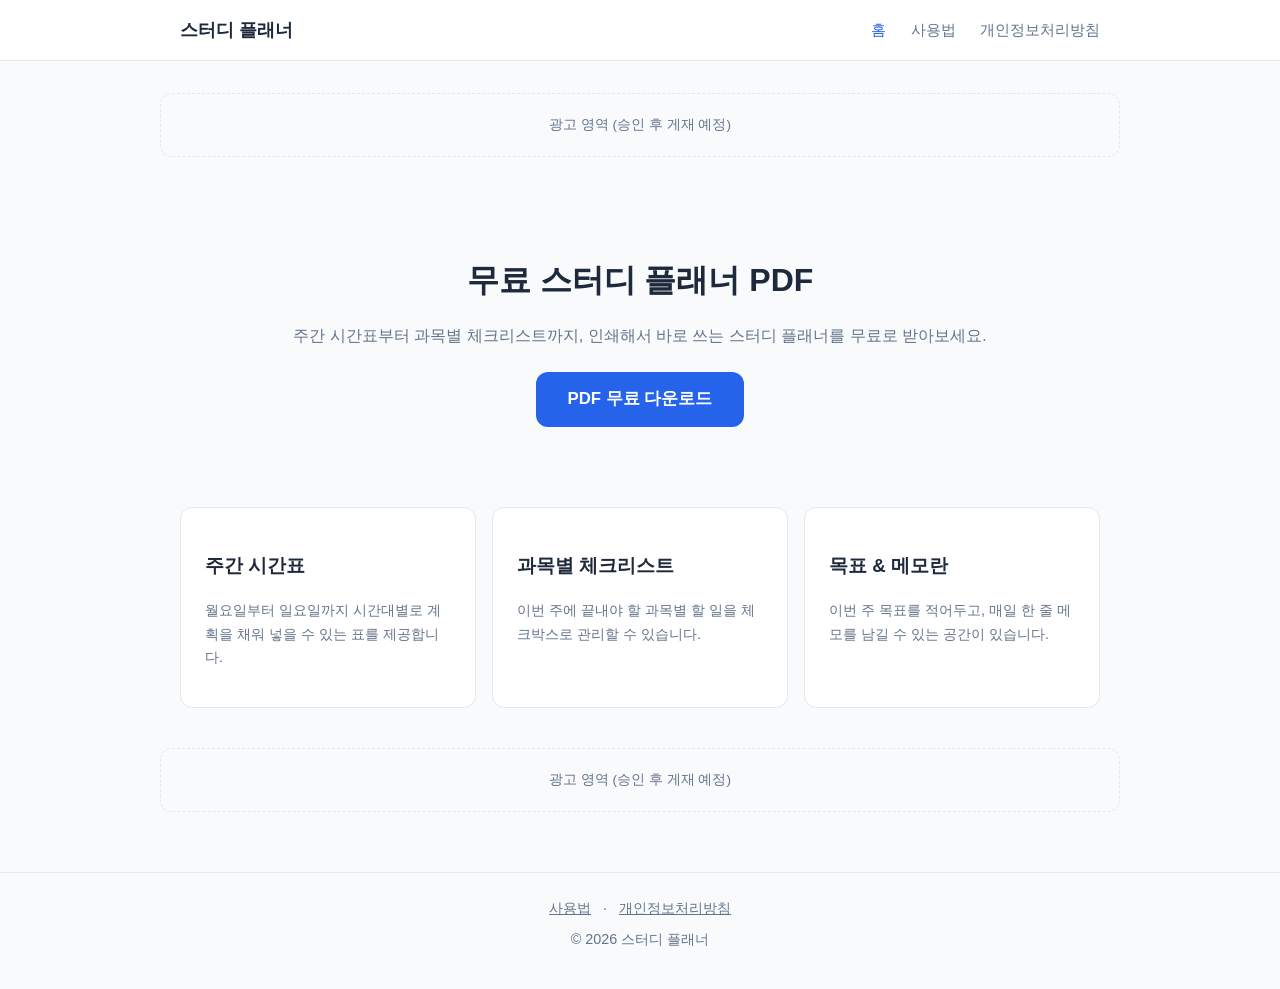
==== index.html @ 097faa26 "fix: extract feature grid to CSS class with mobile breakpoint" ====
<!DOCTYPE html>
<html lang="ko">
<head>
<meta charset="UTF-8">
<meta name="viewport" content="width=device-width, initial-scale=1.0">
<title>무료 스터디 플래너 PDF 다운로드</title>
<meta name="description" content="주간 시간표, 과목별 체크리스트가 담긴 스터디 플래너 PDF를 무료로 다운로드하세요.">
<link rel="stylesheet" href="style.css">
</head>
<body>
  <header class="site-header">
    <div class="container">
      <a href="index.html" class="logo">스터디 플래너</a>
      <nav>
        <a href="index.html" class="active">홈</a>
        <a href="about.html">사용법</a>
        <a href="privacy.html">개인정보처리방침</a>
      </nav>
    </div>
  </header>

  <div class="ad-slot">광고 영역 (승인 후 게재 예정)</div>

  <main class="container">
    <section style="text-align:center; padding: 40px 0;">
      <h1 style="font-size:2rem; margin-bottom:12px;">무료 스터디 플래너 PDF</h1>
      <p style="color:var(--color-text-muted); margin-bottom:24px;">
        주간 시간표부터 과목별 체크리스트까지, 인쇄해서 바로 쓰는 스터디 플래너를 무료로 받아보세요.
      </p>
      <a class="btn-primary" href="downloads/study-planner.pdf" download>PDF 무료 다운로드</a>
    </section>

    <section class="feature-grid">
      <div class="card">
        <h3>주간 시간표</h3>
        <p style="color:var(--color-text-muted); font-size:0.9rem;">월요일부터 일요일까지 시간대별로 계획을 채워 넣을 수 있는 표를 제공합니다.</p>
      </div>
      <div class="card">
        <h3>과목별 체크리스트</h3>
        <p style="color:var(--color-text-muted); font-size:0.9rem;">이번 주에 끝내야 할 과목별 할 일을 체크박스로 관리할 수 있습니다.</p>
      </div>
      <div class="card">
        <h3>목표 &amp; 메모란</h3>
        <p style="color:var(--color-text-muted); font-size:0.9rem;">이번 주 목표를 적어두고, 매일 한 줄 메모를 남길 수 있는 공간이 있습니다.</p>
      </div>
    </section>
  </main>

  <div class="ad-slot">광고 영역 (승인 후 게재 예정)</div>

  <footer class="site-footer">
    <div class="container">
      <a href="about.html">사용법</a> · <a href="privacy.html">개인정보처리방침</a>
      <p style="margin-top:8px;">© <span id="year"></span> 스터디 플래너</p>
    </div>
  </footer>

  <script src="script.js"></script>
</body>
</html>
---- style.css ----
:root {
  --color-primary: #2563eb;
  --color-primary-dark: #1d4ed8;
  --color-bg: #f8fafc;
  --color-surface: #ffffff;
  --color-text: #1e293b;
  --color-text-muted: #64748b;
  --color-border: #e2e8f0;
  --max-width: 960px;
  --radius: 12px;
}

* {
  box-sizing: border-box;
}

body {
  margin: 0;
  font-family: "Apple SD Gothic Neo", "Malgun Gothic", sans-serif;
  background: var(--color-bg);
  color: var(--color-text);
  line-height: 1.6;
}

.container {
  max-width: var(--max-width);
  margin: 0 auto;
  padding: 0 20px;
}

.site-header {
  background: var(--color-surface);
  border-bottom: 1px solid var(--color-border);
  padding: 16px 0;
}

.site-header .container {
  display: flex;
  justify-content: space-between;
  align-items: center;
}

.site-header .logo {
  font-weight: 700;
  font-size: 1.1rem;
  text-decoration: none;
  color: var(--color-text);
}

.site-header nav a {
  margin-left: 20px;
  text-decoration: none;
  color: var(--color-text-muted);
  font-size: 0.95rem;
}

.site-header nav a:hover,
.site-header nav a.active {
  color: var(--color-primary);
}

.btn-primary {
  display: inline-block;
  background: var(--color-primary);
  color: #fff;
  padding: 14px 32px;
  border-radius: var(--radius);
  text-decoration: none;
  font-weight: 600;
  font-size: 1.05rem;
  border: none;
  cursor: pointer;
}

.btn-primary:hover {
  background: var(--color-primary-dark);
}

.ad-slot {
  max-width: var(--max-width);
  margin: 32px auto;
  padding: 20px;
  text-align: center;
  color: var(--color-text-muted);
  font-size: 0.85rem;
  border: 1px dashed var(--color-border);
  border-radius: var(--radius);
}

.card {
  background: var(--color-surface);
  border: 1px solid var(--color-border);
  border-radius: var(--radius);
  padding: 24px;
}

.feature-grid {
  display: grid;
  grid-template-columns: repeat(3, 1fr);
  gap: 16px;
  margin: 40px 0;
}

.site-footer {
  border-top: 1px solid var(--color-border);
  margin-top: 60px;
  padding: 24px 0;
  text-align: center;
  color: var(--color-text-muted);
  font-size: 0.9rem;
}

.site-footer a {
  color: var(--color-text-muted);
  margin: 0 8px;
}

.prose h1,
.prose h2 {
  color: var(--color-text);
}

.prose p {
  color: var(--color-text-muted);
}

@media (max-width: 600px) {
  .site-header .container {
    flex-direction: column;
    gap: 8px;
  }

  .btn-primary {
    width: 100%;
    text-align: center;
  }

  .feature-grid {
    grid-template-columns: 1fr;
  }
}
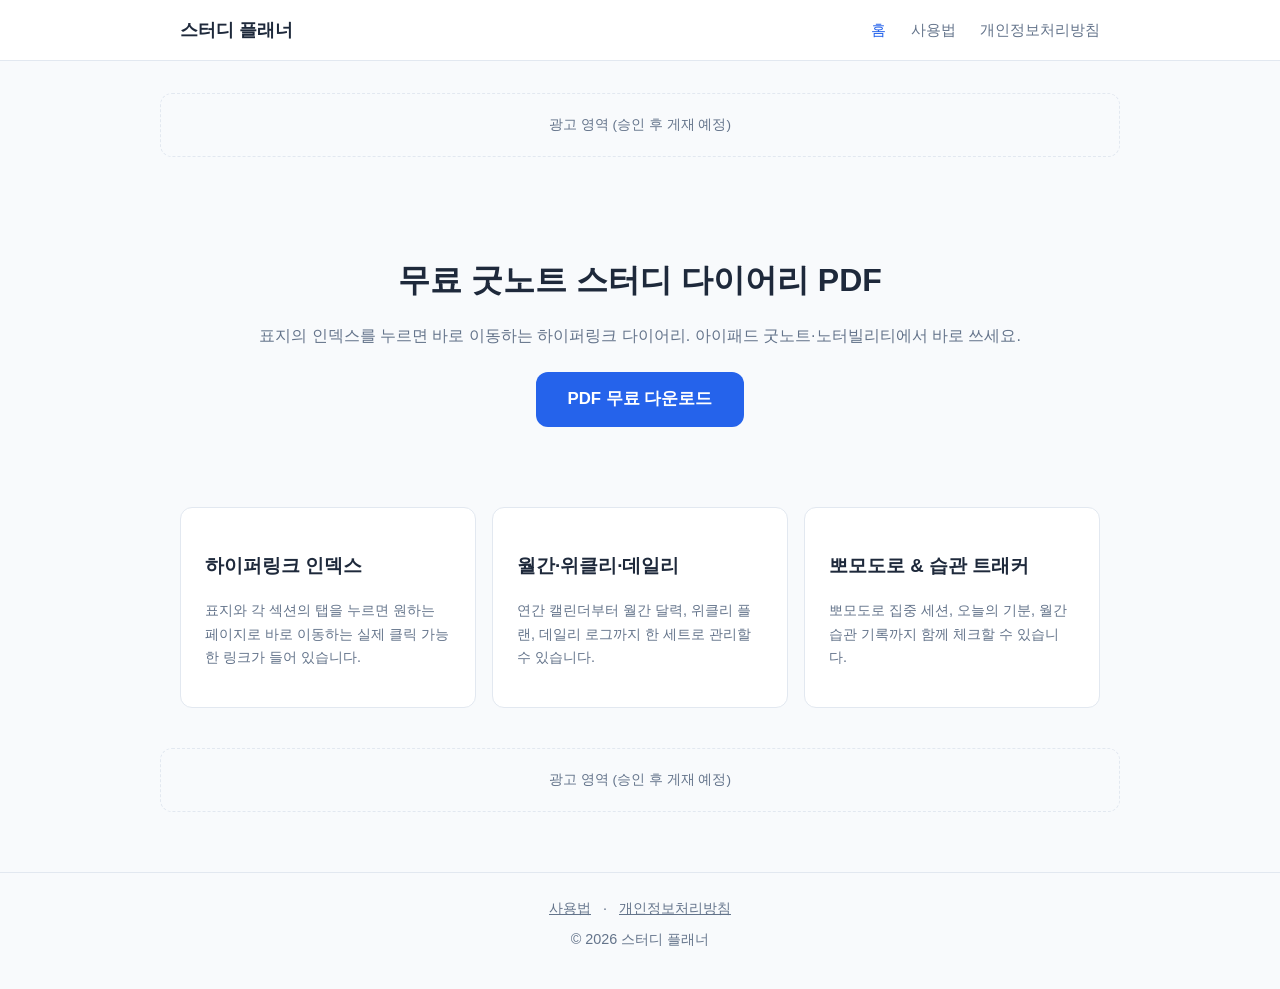
==== commit 41348fc7: "Replace print planner with GoodNotes-style hyperlink diary (MVP) Redesigns the free-distribution PDF" ====
--- a/index.html
+++ b/index.html
@@ -3,9 +3,11 @@
 <head>
 <meta charset="UTF-8">
 <meta name="viewport" content="width=device-width, initial-scale=1.0">
-<title>무료 스터디 플래너 PDF 다운로드</title>
-<meta name="description" content="주간 시간표, 과목별 체크리스트가 담긴 스터디 플래너 PDF를 무료로 다운로드하세요.">
+<title>무료 굿노트 스터디 다이어리 PDF 다운로드</title>
+<meta name="description" content="굿노트·노터빌리티에서 바로 쓰는 하이퍼링크 스터디 다이어리 PDF를 무료로 다운로드하세요.">
+<link rel="icon" href="data:image/svg+xml,<svg xmlns=%22http://www.w3.org/2000/svg%22 viewBox=%220 0 100 100%22><text y=%22.9em%22 font-size=%2290%22>📚</text></svg>">
 <link rel="stylesheet" href="style.css">
+<script async src="https://pagead2.googlesyndication.com/pagead/js/adsbygoogle.js?client=ca-pub-1386810776601970" crossorigin="anonymous"></script>
 </head>
 <body>
   <header class="site-header">
@@ -19,33 +21,35 @@
     </div>
   </header>
 
+  <!-- AdSense 승인 후 이 자리에 발급받은 광고 스크립트를 삽입하세요 -->
   <div class="ad-slot">광고 영역 (승인 후 게재 예정)</div>
 
   <main class="container">
     <section style="text-align:center; padding: 40px 0;">
-      <h1 style="font-size:2rem; margin-bottom:12px;">무료 스터디 플래너 PDF</h1>
+      <h1 style="font-size:2rem; margin-bottom:12px;">무료 굿노트 스터디 다이어리 PDF</h1>
       <p style="color:var(--color-text-muted); margin-bottom:24px;">
-        주간 시간표부터 과목별 체크리스트까지, 인쇄해서 바로 쓰는 스터디 플래너를 무료로 받아보세요.
+        표지의 인덱스를 누르면 바로 이동하는 하이퍼링크 다이어리. 아이패드 굿노트·노터빌리티에서 바로 쓰세요.
       </p>
       <a class="btn-primary" href="downloads/study-planner.pdf" download>PDF 무료 다운로드</a>
     </section>
 
     <section class="feature-grid">
       <div class="card">
-        <h3>주간 시간표</h3>
-        <p style="color:var(--color-text-muted); font-size:0.9rem;">월요일부터 일요일까지 시간대별로 계획을 채워 넣을 수 있는 표를 제공합니다.</p>
+        <h3>하이퍼링크 인덱스</h3>
+        <p style="color:var(--color-text-muted); font-size:0.9rem;">표지와 각 섹션의 탭을 누르면 원하는 페이지로 바로 이동하는 실제 클릭 가능한 링크가 들어 있습니다.</p>
       </div>
       <div class="card">
-        <h3>과목별 체크리스트</h3>
-        <p style="color:var(--color-text-muted); font-size:0.9rem;">이번 주에 끝내야 할 과목별 할 일을 체크박스로 관리할 수 있습니다.</p>
+        <h3>월간·위클리·데일리</h3>
+        <p style="color:var(--color-text-muted); font-size:0.9rem;">연간 캘린더부터 월간 달력, 위클리 플랜, 데일리 로그까지 한 세트로 관리할 수 있습니다.</p>
       </div>
       <div class="card">
-        <h3>목표 &amp; 메모란</h3>
-        <p style="color:var(--color-text-muted); font-size:0.9rem;">이번 주 목표를 적어두고, 매일 한 줄 메모를 남길 수 있는 공간이 있습니다.</p>
+        <h3>뽀모도로 &amp; 습관 트래커</h3>
+        <p style="color:var(--color-text-muted); font-size:0.9rem;">뽀모도로 집중 세션, 오늘의 기분, 월간 습관 기록까지 함께 체크할 수 있습니다.</p>
       </div>
     </section>
   </main>
 
+  <!-- AdSense 승인 후 이 자리에 발급받은 광고 스크립트를 삽입하세요 -->
   <div class="ad-slot">광고 영역 (승인 후 게재 예정)</div>
 
   <footer class="site-footer">
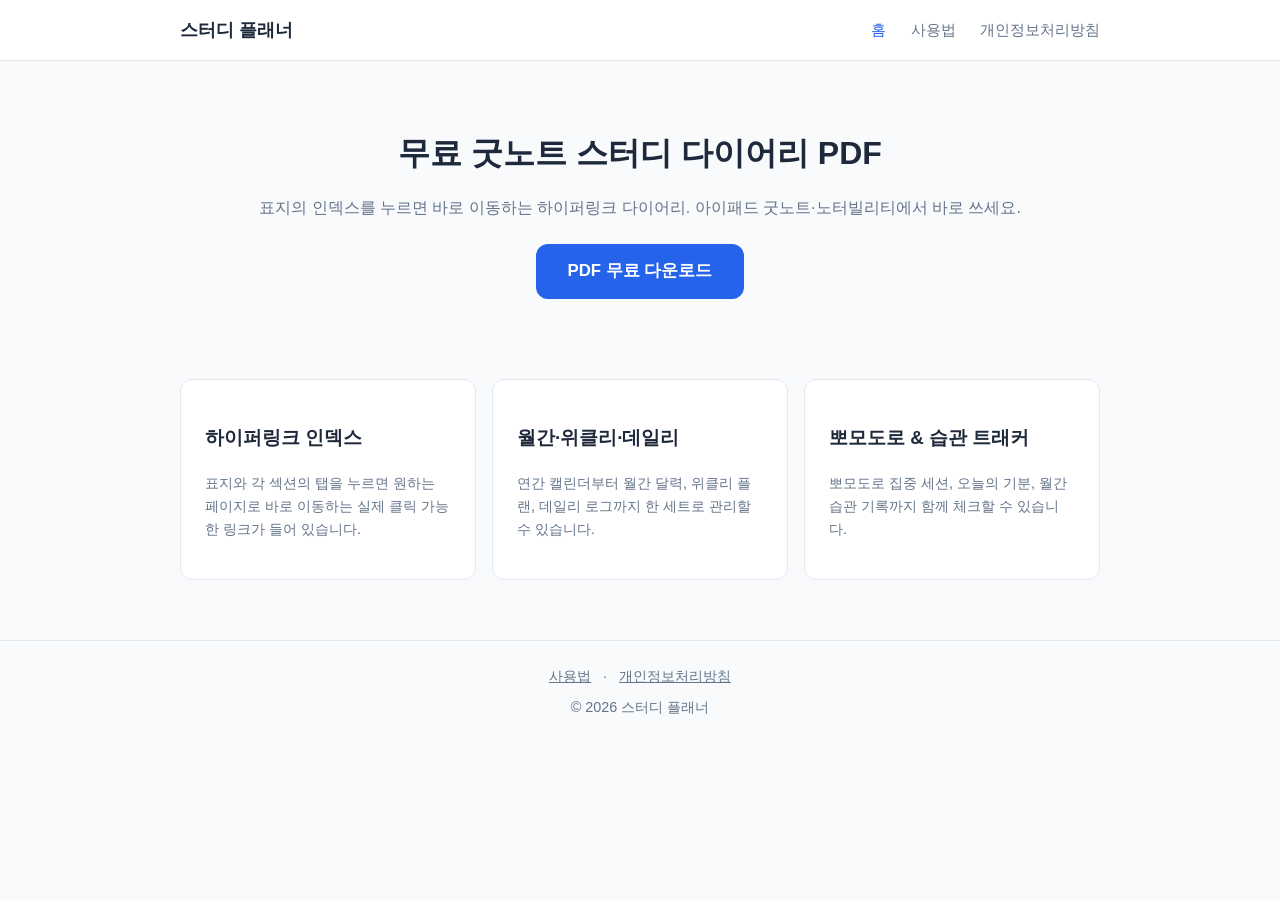
==== commit ec399ba4: "Add real AdSense ad units after approval Replace placeholder ad-slot divs on index.html and about.ht" ====
--- a/index.html
+++ b/index.html
@@ -5,6 +5,10 @@
 <meta name="viewport" content="width=device-width, initial-scale=1.0">
 <title>무료 굿노트 스터디 다이어리 PDF 다운로드</title>
 <meta name="description" content="굿노트·노터빌리티에서 바로 쓰는 하이퍼링크 스터디 다이어리 PDF를 무료로 다운로드하세요.">
+<meta property="og:type" content="website">
+<meta property="og:url" content="https://weekly-study-planner-free.netlify.app/">
+<meta property="og:title" content="무료 굿노트 스터디 다이어리 PDF 다운로드">
+<meta property="og:description" content="굿노트·노터빌리티에서 바로 쓰는 하이퍼링크 스터디 다이어리 PDF를 무료로 다운로드하세요.">
 <link rel="icon" href="data:image/svg+xml,<svg xmlns=%22http://www.w3.org/2000/svg%22 viewBox=%220 0 100 100%22><text y=%22.9em%22 font-size=%2290%22>📚</text></svg>">
 <link rel="stylesheet" href="style.css">
 <script async src="https://pagead2.googlesyndication.com/pagead/js/adsbygoogle.js?client=ca-pub-1386810776601970" crossorigin="anonymous"></script>
@@ -21,8 +25,13 @@
     </div>
   </header>
 
-  <!-- AdSense 승인 후 이 자리에 발급받은 광고 스크립트를 삽입하세요 -->
-  <div class="ad-slot">광고 영역 (승인 후 게재 예정)</div>
+  <ins class="adsbygoogle"
+       style="display:block"
+       data-ad-client="ca-pub-1386810776601970"
+       data-ad-slot="1605062990"
+       data-ad-format="auto"
+       data-full-width-responsive="true"></ins>
+  <script>(adsbygoogle = window.adsbygoogle || []).push({});</script>
 
   <main class="container">
     <section style="text-align:center; padding: 40px 0;">
@@ -49,8 +58,13 @@
     </section>
   </main>
 
-  <!-- AdSense 승인 후 이 자리에 발급받은 광고 스크립트를 삽입하세요 -->
-  <div class="ad-slot">광고 영역 (승인 후 게재 예정)</div>
+  <ins class="adsbygoogle"
+       style="display:block"
+       data-ad-client="ca-pub-1386810776601970"
+       data-ad-slot="1605062990"
+       data-ad-format="auto"
+       data-full-width-responsive="true"></ins>
+  <script>(adsbygoogle = window.adsbygoogle || []).push({});</script>
 
   <footer class="site-footer">
     <div class="container">
--- a/style.css
+++ b/style.css
@@ -76,17 +76,6 @@
   background: var(--color-primary-dark);
 }
 
-.ad-slot {
-  max-width: var(--max-width);
-  margin: 32px auto;
-  padding: 20px;
-  text-align: center;
-  color: var(--color-text-muted);
-  font-size: 0.85rem;
-  border: 1px dashed var(--color-border);
-  border-radius: var(--radius);
-}
-
 .card {
   background: var(--color-surface);
   border: 1px solid var(--color-border);
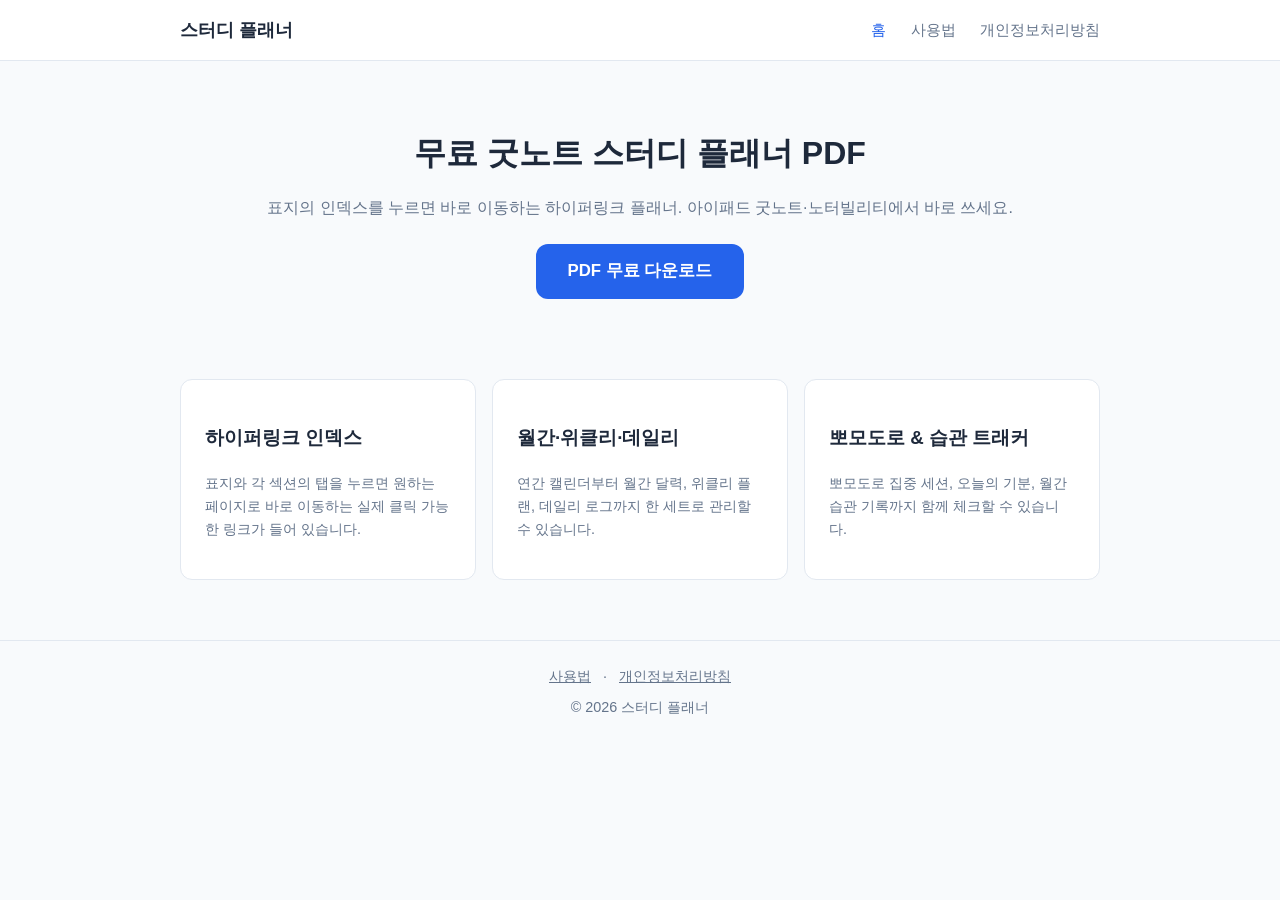
==== commit 5a6d4693: "Rename "스터디 다이어리" to "스터디 플래너" across site copy" ====
--- a/index.html
+++ b/index.html
@@ -3,12 +3,13 @@
 <head>
 <meta charset="UTF-8">
 <meta name="viewport" content="width=device-width, initial-scale=1.0">
-<title>무료 굿노트 스터디 다이어리 PDF 다운로드</title>
-<meta name="description" content="굿노트·노터빌리티에서 바로 쓰는 하이퍼링크 스터디 다이어리 PDF를 무료로 다운로드하세요.">
+<meta name="google-site-verification" content="NmCsiqZhwwT4mqLOZ0DAgVysDadmEgVbQlPLobp41-k" />
+<title>무료 굿노트 스터디 플래너 PDF 다운로드</title>
+<meta name="description" content="굿노트·노터빌리티에서 바로 쓰는 하이퍼링크 스터디 플래너 PDF를 무료로 다운로드하세요.">
 <meta property="og:type" content="website">
 <meta property="og:url" content="https://weekly-study-planner-free.netlify.app/">
-<meta property="og:title" content="무료 굿노트 스터디 다이어리 PDF 다운로드">
-<meta property="og:description" content="굿노트·노터빌리티에서 바로 쓰는 하이퍼링크 스터디 다이어리 PDF를 무료로 다운로드하세요.">
+<meta property="og:title" content="무료 굿노트 스터디 플래너 PDF 다운로드">
+<meta property="og:description" content="굿노트·노터빌리티에서 바로 쓰는 하이퍼링크 스터디 플래너 PDF를 무료로 다운로드하세요.">
 <link rel="icon" href="data:image/svg+xml,<svg xmlns=%22http://www.w3.org/2000/svg%22 viewBox=%220 0 100 100%22><text y=%22.9em%22 font-size=%2290%22>📚</text></svg>">
 <link rel="stylesheet" href="style.css">
 <script async src="https://pagead2.googlesyndication.com/pagead/js/adsbygoogle.js?client=ca-pub-1386810776601970" crossorigin="anonymous"></script>
@@ -35,9 +36,9 @@
 
   <main class="container">
     <section style="text-align:center; padding: 40px 0;">
-      <h1 style="font-size:2rem; margin-bottom:12px;">무료 굿노트 스터디 다이어리 PDF</h1>
+      <h1 style="font-size:2rem; margin-bottom:12px;">무료 굿노트 스터디 플래너 PDF</h1>
       <p style="color:var(--color-text-muted); margin-bottom:24px;">
-        표지의 인덱스를 누르면 바로 이동하는 하이퍼링크 다이어리. 아이패드 굿노트·노터빌리티에서 바로 쓰세요.
+        표지의 인덱스를 누르면 바로 이동하는 하이퍼링크 플래너. 아이패드 굿노트·노터빌리티에서 바로 쓰세요.
       </p>
       <a class="btn-primary" href="downloads/study-planner.pdf" download>PDF 무료 다운로드</a>
     </section>
